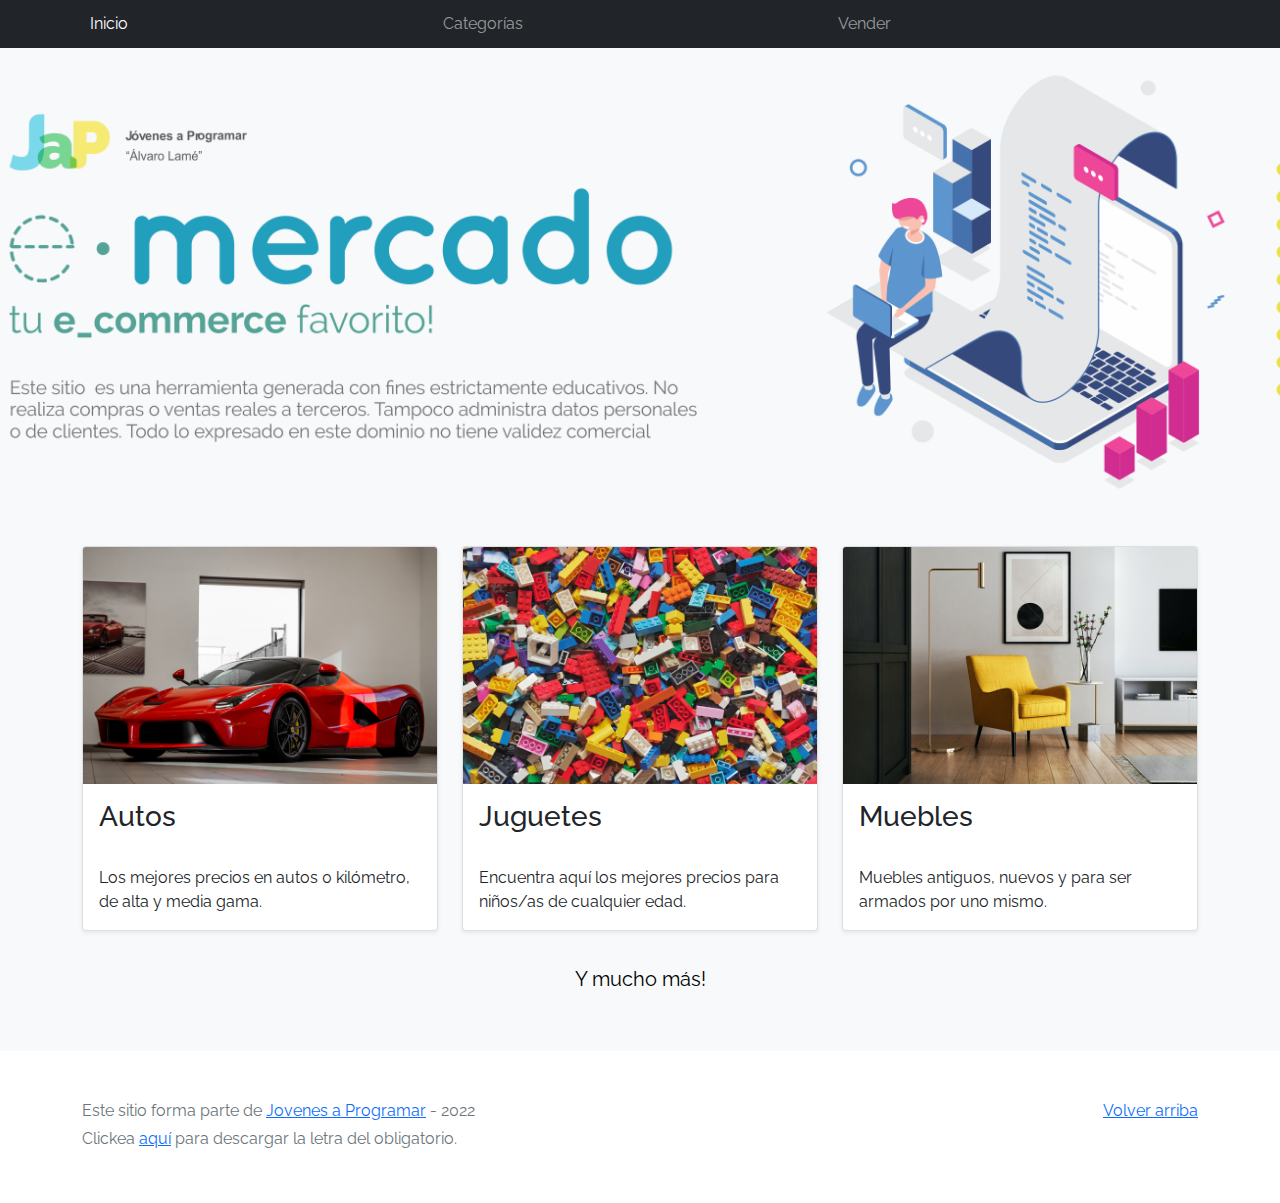
==== index.html @ f6a0d91b "Subiendo archivos" ====
<!DOCTYPE html>
<html lang="es">

<head>
  <meta http-equiv="Content-Type" content="text/html; charset=UTF-8">
  <meta name="viewport" content="width=device-width, initial-scale=1, shrink-to-fit=no">
  <title>eMercado - Todo lo que busques está aquí</title>

  <link href="https://fonts.googleapis.com/css?family=Raleway:300,300i,400,400i,700,700i,900,900i" rel="stylesheet">
  <link href="css/bootstrap.min.css" rel="stylesheet">
  <link href="css/styles.css" rel="stylesheet">
</head>

<body>
  <nav class="navbar navbar-expand-lg navbar-dark bg-dark p-1">
    <div class="container">
      <button class="navbar-toggler" type="button" data-bs-toggle="collapse" data-bs-target="#navbarNav"
        aria-controls="navbarNav" aria-expanded="false" aria-label="Toggle navigation">
        <span class="navbar-toggler-icon"></span>
      </button>
      <div class="collapse navbar-collapse" id="navbarNav">
        <ul class="navbar-nav w-100 justify-content-between">
          <li class="nav-item">
            <a class="nav-link active" href="index.html">Inicio</a>
          </li>
          <li class="nav-item">
            <a class="nav-link" href="categories.html">Categorías</a>
          </li>
          <li class="nav-item">
            <a class="nav-link" href="sell.html">Vender</a>
          </li>
          <li class="nav-item">
          </li>
        </ul>
      </div>
    </div>
  </nav>
  <main>
    <div class="jumbotron text-center"></div>
    <div class="album py-5 bg-light">
      <div class="container">
        <div class="row">
          <div class="col-md-4">
            <div class="card mb-4 shadow-sm custom-card cursor-active" id="autos">
              <img class="bd-placeholder-img card-img-top" src="img/cars_index.jpg"
                alt="Imgagen representativa de la categoría 'Autos'">
              <h3 class="m-3">Autos</h3>
              <div class="card-body">
                <p class="card-text">Los mejores precios en autos 0 kilómetro, de alta y media gama.</p>
              </div>
            </div>
          </div>
          <div class="col-md-4">
            <div class="card mb-4 shadow-sm custom-card cursor-active" id="juguetes">
              <img class="bd-placeholder-img card-img-top" src="img/toys_index.jpg"
                alt="Imgagen representativa de la categoría 'Juguetes'">
              <h3 class="m-3">Juguetes</h3>
              <div class="card-body">
                <p class="card-text">Encuentra aquí los mejores precios para niños/as de cualquier edad.</p>
              </div>
            </div>
          </div>
          <div class="col-md-4">
            <div class="card mb-4 shadow-sm custom-card cursor-active" id="muebles">
              <img class="bd-placeholder-img card-img-top" src="img/furniture_index.jpg"
                alt="Imgagen representativa de la categoría 'Muebles'">
              <h3 class="m-3">Muebles</h3>
              <div class="card-body">
                <p class="card-text">Muebles antiguos, nuevos y para ser armados por uno mismo.</p>
              </div>
            </div>
          </div>
        </div>
        <div class="row">
          <a class="btn btn-light btn-lg btn-block" href="categories.html">Y mucho más!</a>
        </div>
      </div>
    </div>
  </main>
  <footer class="text-muted">
    <div class="container">
      <p class="float-end">
        <a href="#">Volver arriba</a>
      </p>
      <p>Este sitio forma parte de <a href="https://jovenesaprogramar.edu.uy/" target="_blank">Jovenes a Programar</a> -
        2022</p>
      <p>Clickea <a target="_blank" href="Letra.pdf">aquí</a> para descargar la letra del obligatorio.</p>
    </div>
  </footer>
  <script src="js/bootstrap.bundle.min.js"></script>
  <script src="js/index.js"></script>
  <script src="js/init.js"></script>
</body>

</html>
---- css/styles.css ----
.jumbotron,
.card-body,
.container,
.site-header {
  font-family: 'Raleway', serif !important;
}

.jumbotron .display-4 {
  font-weight: bold;
}

nav a {
  text-decoration: none;
}

.bd-placeholder-img {
  font-size: 1.125rem;
  text-anchor: middle;
  -webkit-user-select: none;
  -moz-user-select: none;
  -ms-user-select: none;
  user-select: none;
}

@media (min-width: 768px) {
  .bd-placeholder-img-lg {
    font-size: 3.5rem;
  }
}

.jumbotron {
  height: 50vh;
  padding: 5em inherit;
  margin-bottom: 0;
  background-color: #53C0FB;
  background: url('../img/cover_back.png');
  background-size: cover;
  background-position: center;
  background-repeat: no-repeat;
  color: black;
  font-weight: bold;
}

@media (min-width: 768px) {
  .jumbotron {
    padding-top: 6rem;
    padding-bottom: 6rem;
  }
}

.jumbotron p:last-child {
  margin-bottom: 0;
}

.jumbotron-heading {
  font-weight: 300;
}

.jumbotron .container {
  max-width: 40rem;
  background-color: rgba(255, 255, 255, 0.5);
  border-radius: 10px;
  text-shadow: 1px 1px 2px grey;
}

.jumbotron .lead {
  font-size: 38px;
}

footer {
  padding-top: 3rem;
  padding-bottom: 3rem;
}

footer p {
  margin-bottom: .25rem;
}

.site-header a {
  color: white;
  transition: ease-in-out color .15s;
}

.site-header .dropdown-menu a {
  color: black;
}

.dropzone {
  border: 2px dashed #0087F7;
  border-radius: 5px;
  background: white;
}

.img-fit {
  max-height: 100%;
}

.alert {
  position: fixed;
  top: 80px;
  width: 50%;
  left: 50%;
  transform: translate(-50%, 0);
}

.lds-ring {
  display: inline-block;
  position: relative;
  width: 64px;
  height: 64px;
  top: 50%;
  left: 50%;
}

.cursor-active {
  cursor: pointer;
}

.left {
  float: left;
  padding: 4px;
  background-color: rgba(255, 255, 255, 0.5);
}

.lds-ring div {
  box-sizing: border-box;
  display: block;
  position: absolute;
  width: 51px;
  height: 51px;
  margin: 6px;
  border: 6px solid #fff;
  border-radius: 50%;
  animation: lds-ring 1.2s cubic-bezier(0.5, 0, 0.5, 1) infinite;
  border-color: #fff transparent transparent transparent;
}

.lds-ring div:nth-child(1) {
  animation-delay: -0.45s;
}

.lds-ring div:nth-child(2) {
  animation-delay: -0.3s;
}

.lds-ring div:nth-child(3) {
  animation-delay: -0.15s;
}

@keyframes lds-ring {
  0% {
    transform: rotate(0deg);
  }

  100% {
    transform: rotate(360deg);
  }
}

.signin {
  width: 100%;
  max-width: 330px;
  padding: 15px;
  margin: auto;
}

#spinner-wrapper {
  position: fixed;
  background-color: rgba(0, 0, 0, 0.5);
  width: 100%;
  height: 100%;
  top: 0;
  left: 0;
  z-index: 1021;
  display: none;
}

main {
  min-height: calc(100vh - 210px);
}

a.custom-card,
a.custom-card:hover {
  color: inherit;
  text-decoration: inherit;
}

.checked {
  color: orange;
}
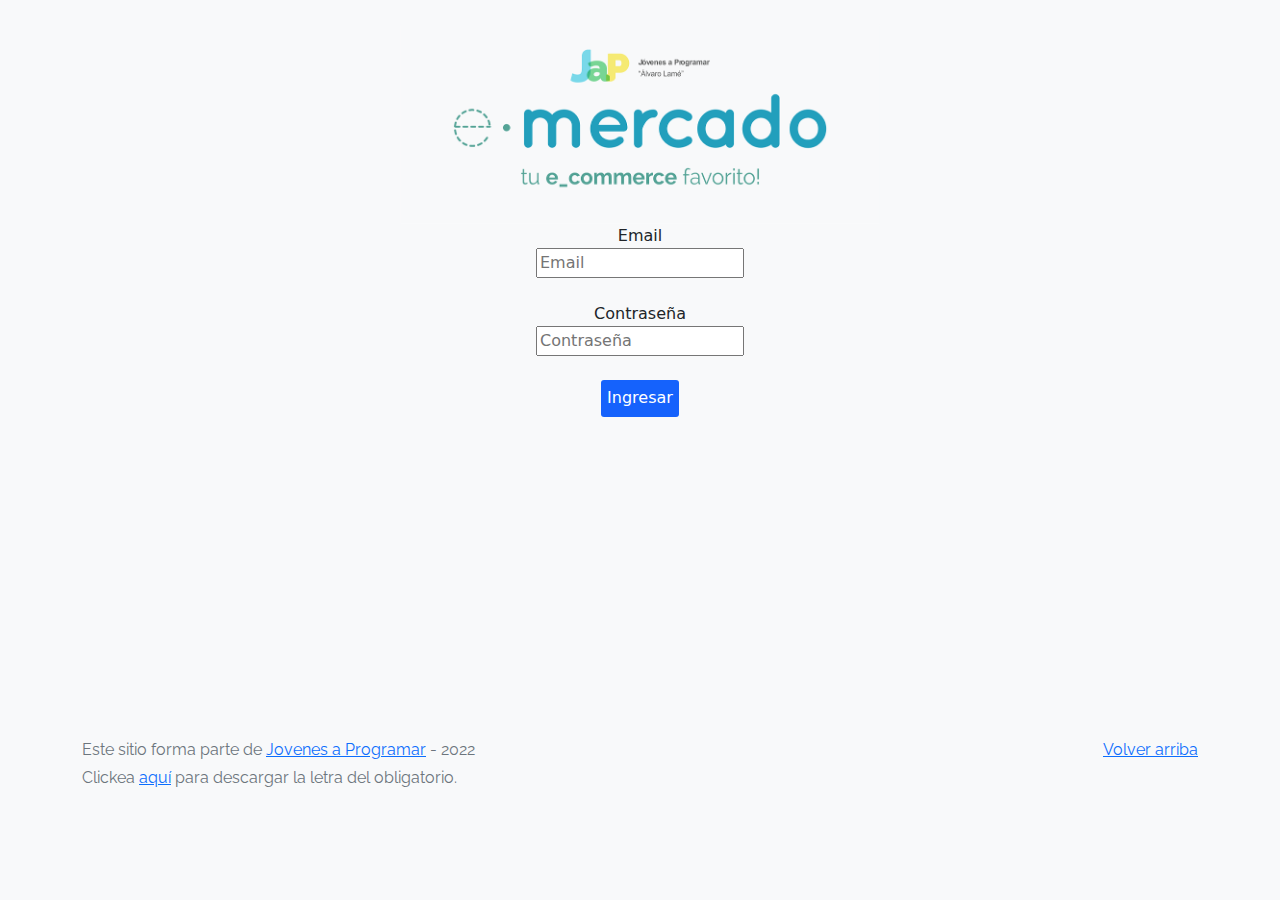
==== commit c18d9341: "Entrega 1" ====
--- a/index.html
+++ b/index.html
@@ -5,77 +5,32 @@
   <meta http-equiv="Content-Type" content="text/html; charset=UTF-8">
   <meta name="viewport" content="width=device-width, initial-scale=1, shrink-to-fit=no">
   <title>eMercado - Todo lo que busques está aquí</title>
-
+  
   <link href="https://fonts.googleapis.com/css?family=Raleway:300,300i,400,400i,700,700i,900,900i" rel="stylesheet">
   <link href="css/bootstrap.min.css" rel="stylesheet">
   <link href="css/styles.css" rel="stylesheet">
+  <style>
+    body {
+      background-color: rgb(248, 249, 250);
+    }
+  </style>
 </head>
 
 <body>
-  <nav class="navbar navbar-expand-lg navbar-dark bg-dark p-1">
-    <div class="container">
-      <button class="navbar-toggler" type="button" data-bs-toggle="collapse" data-bs-target="#navbarNav"
-        aria-controls="navbarNav" aria-expanded="false" aria-label="Toggle navigation">
-        <span class="navbar-toggler-icon"></span>
-      </button>
-      <div class="collapse navbar-collapse" id="navbarNav">
-        <ul class="navbar-nav w-100 justify-content-between">
-          <li class="nav-item">
-            <a class="nav-link active" href="index.html">Inicio</a>
-          </li>
-          <li class="nav-item">
-            <a class="nav-link" href="categories.html">Categorías</a>
-          </li>
-          <li class="nav-item">
-            <a class="nav-link" href="sell.html">Vender</a>
-          </li>
-          <li class="nav-item">
-          </li>
-        </ul>
-      </div>
-    </div>
-  </nav>
-  <main>
-    <div class="jumbotron text-center"></div>
-    <div class="album py-5 bg-light">
-      <div class="container">
-        <div class="row">
-          <div class="col-md-4">
-            <div class="card mb-4 shadow-sm custom-card cursor-active" id="autos">
-              <img class="bd-placeholder-img card-img-top" src="img/cars_index.jpg"
-                alt="Imgagen representativa de la categoría 'Autos'">
-              <h3 class="m-3">Autos</h3>
-              <div class="card-body">
-                <p class="card-text">Los mejores precios en autos 0 kilómetro, de alta y media gama.</p>
-              </div>
-            </div>
-          </div>
-          <div class="col-md-4">
-            <div class="card mb-4 shadow-sm custom-card cursor-active" id="juguetes">
-              <img class="bd-placeholder-img card-img-top" src="img/toys_index.jpg"
-                alt="Imgagen representativa de la categoría 'Juguetes'">
-              <h3 class="m-3">Juguetes</h3>
-              <div class="card-body">
-                <p class="card-text">Encuentra aquí los mejores precios para niños/as de cualquier edad.</p>
-              </div>
-            </div>
-          </div>
-          <div class="col-md-4">
-            <div class="card mb-4 shadow-sm custom-card cursor-active" id="muebles">
-              <img class="bd-placeholder-img card-img-top" src="img/furniture_index.jpg"
-                alt="Imgagen representativa de la categoría 'Muebles'">
-              <h3 class="m-3">Muebles</h3>
-              <div class="card-body">
-                <p class="card-text">Muebles antiguos, nuevos y para ser armados por uno mismo.</p>
-              </div>
-            </div>
-          </div>
-        </div>
-        <div class="row">
-          <a class="btn btn-light btn-lg btn-block" href="categories.html">Y mucho más!</a>
-        </div>
-      </div>
-    </div>
+  <main >
+    <br>
+    <img src="img/login.png" id="imglog">
+    
+      <label for="Email" class="lb1"  >Email</label>
+      <input type="text" required id="nombreUs" placeholder="Email" >
+      <p id="error1"></p>
+      <br>
+      <label for="Contraseña" class="lb1">Contraseña</label>
+      <input type="text" required id="contraUs" placeholder="Contraseña" >
+      <p id="error2"> </p>
+      <br>
+      <input type="submit" value="Ingresar" id="login1" >
+    
   </main>
   <footer class="text-muted">
     <div class="container">
@@ -87,9 +42,7 @@
       <p>Clickea <a target="_blank" href="Letra.pdf">aquí</a> para descargar la letra del obligatorio.</p>
     </div>
   </footer>
-  <script src="js/bootstrap.bundle.min.js"></script>
-  <script src="js/index.js"></script>
-  <script src="js/init.js"></script>
+  <script src="js/login.js"></script>
 </body>
 
 </html>--- a/css/styles.css
+++ b/css/styles.css
@@ -187,4 +187,91 @@
 
 .checked {
   color: orange;
+}
+
+#tit1 {
+  text-align: center;
+  font-size: 30px;
+}
+#namCat {
+  text-align: center;
+  font-size: 20px;
+}
+
+#tab11 {
+  margin: auto;
+  display: block;
+  text-align: center;
+}
+#dataT {
+  color: rgb(62, 62, 62);
+  text-align: center;
+  border: 1px solid black;
+  background-color: rgb(227, 226, 226);
+ border-spacing: 1px;
+
+}
+
+#dataT tr {
+  border: 1px solid black;
+}
+
+#dataT img {
+height: 150px;
+margin-left: 5px;
+margin-right: 5px;
+margin-block: 5px;
+border: 5px outset white;
+}
+
+td.modelo {
+  font-size:  15px;
+}
+td.unida {
+  font-size: 15px;
+}
+b.blac {
+  font-size: 20px;
+  vertical-align: top;
+}
+#imglog {
+  height: 200px;
+  display: block;
+  margin: auto;
+}
+#nombreUs {
+
+  display: block;
+  margin: auto;
+}
+#contraUs {
+  display: block;
+  margin: auto;
+}
+label.lb1 {
+  text-align: center;
+  display: block;
+  margin: auto;
+}
+#login1 {
+  padding: 0.5%;
+  border: 0px;
+  border-radius: 3px;
+  background-color: rgb(21, 98, 252);
+  display: block;
+  margin: auto;
+  color: white;
+}
+#error1 {
+  text-align: center;
+  display: block;
+  margin: auto;
+  color: red;
+}
+
+#error2 {
+  text-align: center;
+  display: block;
+  margin: auto;
+  color: red;
 }